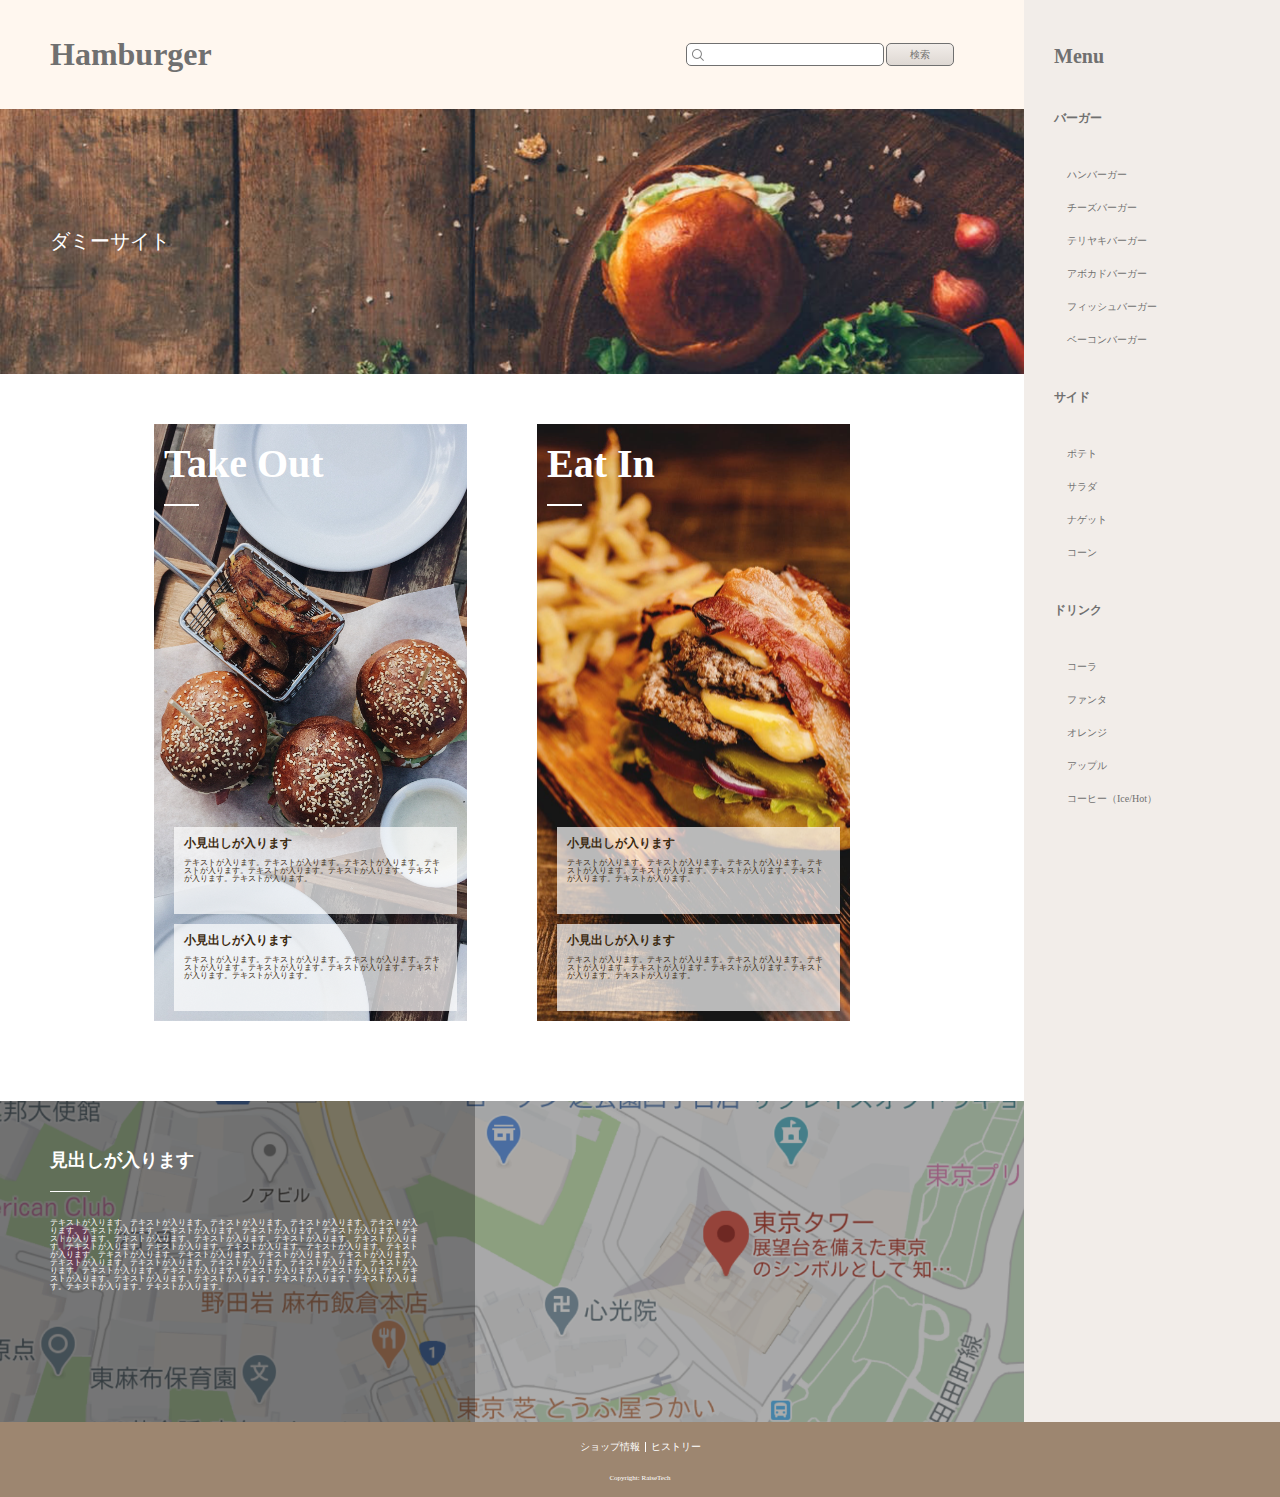
==== index.html @ 89074e0b "first commit" ====
<!DOCTYPE html>
<html lang="ja">
<head>
    <meta charset="UTF-8">
    <meta name="viewport" content="width=device-width, initial-scale=1.0">
    <link rel="stylesheet" href="./scss/style.css">
    <link href="https://use.fontawesome.com/releases/v5.6.1/css/all.css" rel="stylesheet">
    <title>Hamburger</title>
</head>
<body>
    <div class="l-wrap">
        <div class="l-main">
            <header class="l-header">
                <div class="p-header">
                <h1>Hamburger</h1>
                    <div class="p-header__seach">
                    <form action="#">
                        <input class="p-header__seach--text" type="text">
                        <input class="p-header__seach--btn" type="submit" value="検索">
                    </form>
                </div>
                <div class="p-header__hamburger" id="open_nav">
                    <span>Menu</span>
                  </div>
                </div>
            </header>
            <article class="p-article">
                <div class="p-article__img">
                    <p>ダミーサイト</p>
                </div>
                <section class="c-section">
                    <div class="c-section__item c-section__item--takeout">
                        <h2>Take Out</h2>
                        <div class="c-section__line"></div>
                            <div class="c-section__inner c-section__inner1">
                            <h3>小見出しが入ります</h3>
                            <p>テキストが入ります。テキストが入ります。テキストが入ります。テキストが入ります。テキストが入ります。テキストが入ります。テキストが入ります。テキストが入ります。</p>
                            </div>
                            <div class="c-section__inner  c-section__inner2">
                                <h3>小見出しが入ります</h3>
                                <p>テキストが入ります。テキストが入ります。テキストが入ります。テキストが入ります。テキストが入ります。テキストが入ります。テキストが入ります。テキストが入ります。</p>
                            </div>
                    </div>
                    <div class="c-section__item c-section__item--eatin">
                            <h2>Eat In</h2>
                            <div class="c-section__line"></div>
                            <div class="c-section__inner c-section__inner1">
                            <h3>小見出しが入ります</h3>
                            <p>テキストが入ります。テキストが入ります。テキストが入ります。テキストが入ります。テキストが入ります。テキストが入ります。テキストが入ります。テキストが入ります。</p>
                            </div>
                            <div class="c-section__inner  c-section__inner2">
                                <h3>小見出しが入ります</h3>
                                <p>テキストが入ります。テキストが入ります。テキストが入ります。テキストが入ります。テキストが入ります。テキストが入ります。テキストが入ります。テキストが入ります。</p>
                            </div>
                    </div>
                </section>
                <section class="p-section-map">
                    <div class="p-section-map__inner">
                        <h2>見出しが入ります</h2>
                        <div class="p-section__line"></div>
                        <p>テキストが入ります。テキストが入ります。テキストが入ります。テキストが入ります。テキストが入ります。テキストが入ります。テキストが入ります。テキストが入ります。テキストが入ります。テキストが入ります。テキストが入ります。テキストが入ります。テキストが入ります。テキストが入ります。テキストが入ります。テキストが入ります。テキストが入ります。テキストが入ります。テキストが入ります。テキストが入ります。テキストが入ります。テキストが入ります。テキストが入ります。テキストが入ります。テキストが入ります。テキストが入ります。テキストが入ります。テキストが入ります。テキストが入ります。テキストが入ります。テキストが入ります。テキストが入ります。テキストが入ります。テキストが入ります。テキストが入ります。テキストが入ります。テキストが入ります。テキストが入ります。テキストが入ります。</p>
                    </div>
                </section>
            </article>
        </div>
        <aside class="l-aside">
                <nav class="p-aside">
                <h2>Menu</h2>
                <h3>バーガー</h3>
                <ul>
                    <li><a href="#">ハンバーガー</a></li>
                    <li><a href="#">チーズバーガー</a></li>
                    <li><a href="#">テリヤキバーガー</a></li>
                    <li><a href="#">アボカドバーガー</a></li>
                    <li><a href="#">フィッシュバーガー</a></li>
                    <li><a href="#">ベーコンバーガー</a></li>
                </ul>
                <h3>サイド</h3>
                <ul>
                    <li><a href="#">ポテト</a></li>
                    <li><a href="#">サラダ</a></li>
                    <li><a href="#">ナゲット</a></li>
                    <li><a href="#">コーン</a></li>
                </ul>
                <h3>ドリンク</h3>
                <ul>
                    <li><a href="#">コーラ</a></li>
                    <li><a href="#">ファンタ</a></li>
                    <li><a href="#">オレンジ</a></li>
                    <li><a href="#">アップル</a></li>
                    <li><a href="#">コーヒー（Ice/Hot）</a></li>
                </ul>
                </nav>
        </aside>
    </div>
    <footer class="l-footer">
            <div class="p-footer">
                <ul>
                    <li>ショップ情報</li>
                    <li>ヒストリー</li>
                </ul>
                <span>Copyright: RaiseTech</span>
            </div>
    </footer>
    <nav class="p-header__nav" id="nav">
        <div class="p-header__nav--icon" id="close_nav"><i class="fas fa-times"></i></div>
        <h2>Menu</h2>
        <h3>バーガー</h3>
        <ul>
            <li><a href="#">ハンバーガー</a></li>
            <li><a href="#">チーズバーガー</a></li>
            <li><a href="#">テリヤキバーガー</a></li>
            <li><a href="#">アボカドバーガー</a></li>
            <li><a href="#">フィッシュバーガー</a></li>
            <li><a href="#">ベーコンバーガー</a></li>
        </ul>
        <h3>サイド</h3>
        <ul>
            <li><a href="#">ポテト</a></li>
            <li><a href="#">サラダ</a></li>
            <li><a href="#">ナゲット</a></li>
            <li><a href="#">コーン</a></li>
        </ul>
        <h3>ドリンク</h3>
        <ul>
            <li><a href="#">コーラ</a></li>
            <li><a href="#">ファンタ</a></li>
            <li><a href="#">オレンジ</a></li>
            <li><a href="#">アップル</a></li>
            <li><a href="#">コーヒー（Ice/Hot）</a></li>
        </ul>
        </nav>
    <script src="./scripts/jquery-3.5.1.min.js"></script>
    <script>
        'use strict';

        $(document).ready(function(){

            $('#open_nav,#close_nav').on('click',function(){
                $('#wraapper,#nav').toggleClass('show');
            });
        });
    </script>
</body>
</html>
---- scss/style.css ----
/* ==============================================================
    Foundation
    ==============================================================*/
@import url(reset.css);
html {
  max-width: 100%;
  margin: 0 auto;
  font-size: 62.5%; }

/* ==============================================================
    Layout
    ==============================================================*/
.l-wrap {
  width: 100%;
  margin: 0 auto;
  background-color: #ffffff; }
  .l-wrap:after {
    content: "";
    display: block;
    clear: both; }

.l-main {
  position: relative;
  width: 80%;
  height: 1422px;
  float: left; }

.l-aside {
  width: 20%;
  height: 1422px;
  float: right;
  background-color: #F2EDE9; }

.l-header {
  width: 100%;
  height: 109px;
  background-color: #FFF7EF; }

.l-footer {
  width: 100%;
  height: 75px;
  margin: 0 auto;
  background-color: #9D8670; }

/* ==============================================================
    Object
    ==============================================================*/
/* Project */
.p-header {
  position: relative;
  display: flex;
  align-items: center;
  justify-content: space-between; }
  .p-header h1 {
    padding-left: 50px;
    color: #707070;
    font-size: 3.2rem;
    line-height: 109px; }

.p-header__seach {
  position: absolute;
  padding-right: 20px;
  right: 50px; }
  .p-header__seach .p-header__seach--text {
    box-sizing: border-box;
    width: 198px;
    height: 23px;
    border: solid 1px #707070;
    border-radius: 5px;
    background-color: #ffffff;
    background-image: url(../img/seach.png);
    background-size: 12px 12px;
    background-repeat: no-repeat;
    background-position: 5px center;
    padding-left: 21px;
    outline: 0; }
  .p-header__seach .p-header__seach--btn {
    box-sizing: border-box;
    width: 68px;
    height: 23px;
    border: solid 1px #707070;
    border-radius: 5px;
    background: linear-gradient(to bottom, #F2EDE9, #DED8D3);
    color: #707070;
    font-size: 1rem; }

.p-header__hamburger {
  display: none; }

.p-article__img {
  box-sizing: border-box;
  padding-left: 50px;
  background-image: url("../img/dummysite.png");
  background-size: cover;
  background-repeat: no-repeat;
  background-position: center;
  color: #ffffff;
  line-height: 265px; }
  .p-article__img p {
    font-size: 2rem; }

.p-aside a {
  width: 130px;
  text-decoration: none; }
  .p-aside a:link, .p-aside a:visited, .p-aside a:hover, .p-aside a:active {
    color: #707070; }
.p-aside h2 {
  margin: 46px 0 46px 0;
  padding-left: 30px;
  color: #707070;
  font-size: 2rem;
  font-weight: bold; }
.p-aside h3 {
  margin: 46px 0 46px 0;
  padding-left: 30px;
  color: #707070;
  font-size: 1.2rem;
  font-weight: bold; }
.p-aside ul {
  width: 240px;
  padding-left: 20px;
  list-style: none; }
  .p-aside ul li {
    margin: 23px;
    font-size: 1rem; }

.p-section-map {
  position: absolute;
  left: 0;
  right: 0;
  box-sizing: border-box;
  bottom: 0;
  width: 100%;
  height: 321px;
  margin: 0 auto;
  background: rgba(0, 0, 0, 0.8);
  background-image: url("../img/map.png");
  background-size: cover;
  background-repeat: no-repeat;
  background-position: center; }

.p-section-map__inner {
  position: relative;
  box-sizing: border-box;
  width: 475px;
  height: 321px;
  padding: 50px;
  background: rgba(0, 0, 0, 0.3); }
  .p-section-map__inner .p-section__line {
    position: absolute;
    width: 40px;
    height: 20px;
    top: 70px;
    display: block;
    border-bottom: solid 1px #ffffff; }
  .p-section-map__inner h2 {
    margin-bottom: 50px;
    color: #ffffff;
    font-size: 1.8rem; }
  .p-section-map__inner p {
    color: #ffffff;
    font-size: 0.8rem; }

.p-footer {
  color: #ffffff;
  text-align: center; }
  .p-footer span {
    font-size: 0.7rem; }
  .p-footer ul {
    display: flex;
    justify-content: center;
    list-style: none; }
  .p-footer li {
    font-size: 1rem;
    padding: 0 5px 0 5px;
    margin: 20px 0 20px 0; }
    .p-footer li:first-child {
      border-right: solid 1px #ffffff; }

.p-header__nav {
  width: 270px;
  height: 100%;
  padding: 40px 0 40px;
  background-color: #F2EDE9; }
  .p-header__nav .p-header__nav--icon {
    padding-right: 30px;
    text-align: right;
    font-size: 2rem;
    color: #707070; }
  .p-header__nav a {
    width: 130px;
    text-decoration: none; }
    .p-header__nav a:link, .p-header__nav a:visited, .p-header__nav a:hover, .p-header__nav a:active {
      color: #707070; }
  .p-header__nav h2 {
    margin: 46px 0 46px 0;
    padding-left: 30px;
    color: #707070;
    font-weight: bold;
    font-size: 2rem; }
  .p-header__nav h3 {
    margin: 46px 0 46px 0;
    padding-left: 30px;
    color: #707070;
    font-size: 1.2rem;
    font-weight: bold; }
  .p-header__nav ul {
    width: 240px;
    padding-left: 20px;
    list-style: none; }
    .p-header__nav ul li {
      margin: 23px;
      font-size: 1rem; }

#open_nav {
  cursor: pointer; }

#nav {
  position: fixed;
  right: -270px;
  top: 0;
  width: 270px;
  height: 100%; }

.show {
  transform: translate3d(-270px, 0, 0); }

/* component */
.c-section {
  position: relative;
  display: flex;
  justify-content: center; }

.c-section__item {
  width: 313px;
  height: 597px;
  padding: 20px  10px 0 10px;
  position: relative; }
  .c-section__item .c-section__line {
    position: absolute;
    width: 35px;
    height: 20px;
    display: block;
    border-bottom: solid 2px #ffffff; }
  .c-section__item h2 {
    color: #ffffff;
    font-size: 4rem; }

.c-section__item--takeout {
  margin: 50px 25px 50px 50px;
  background-image: url(../img/takeout.png);
  background-size: 313px 597px;
  background-repeat: no-repeat; }

.c-section__item--eatin {
  margin: 50px 50px 50px 25px;
  background-image: url(../img/eatin.png);
  background-size: 313px 597px;
  background-repeat: no-repeat; }

.c-section__inner {
  box-sizing: border-box;
  width: 85%;
  height: 87px;
  margin: 10px;
  padding: 10px;
  background: rgba(255, 255, 255, 0.7); }
  .c-section__inner h3 {
    margin-bottom: 10px;
    color: #3C2A10;
    font-size: 1.2rem; }
  .c-section__inner p {
    color: #3C2A10;
    font-size: 0.8rem; }

.c-section__inner1 {
  position: absolute;
  bottom: 117px; }

.c-section__inner2 {
  position: absolute;
  bottom: 20px; }

@media screen and (max-width: 768px) {
  .l-main {
    width: 100%; }

  .l-aside {
    display: inline;
    visibility: hidden; }

  .p-header__hamburger {
    display: flex;
    flex: 0 0 0px;
    align-self: center;
    margin-left: 16px;
    text-align: center;
    color: #707070;
    font-size: 2rem;
    font-weight: bold; } }

/*# sourceMappingURL=style.css.map */
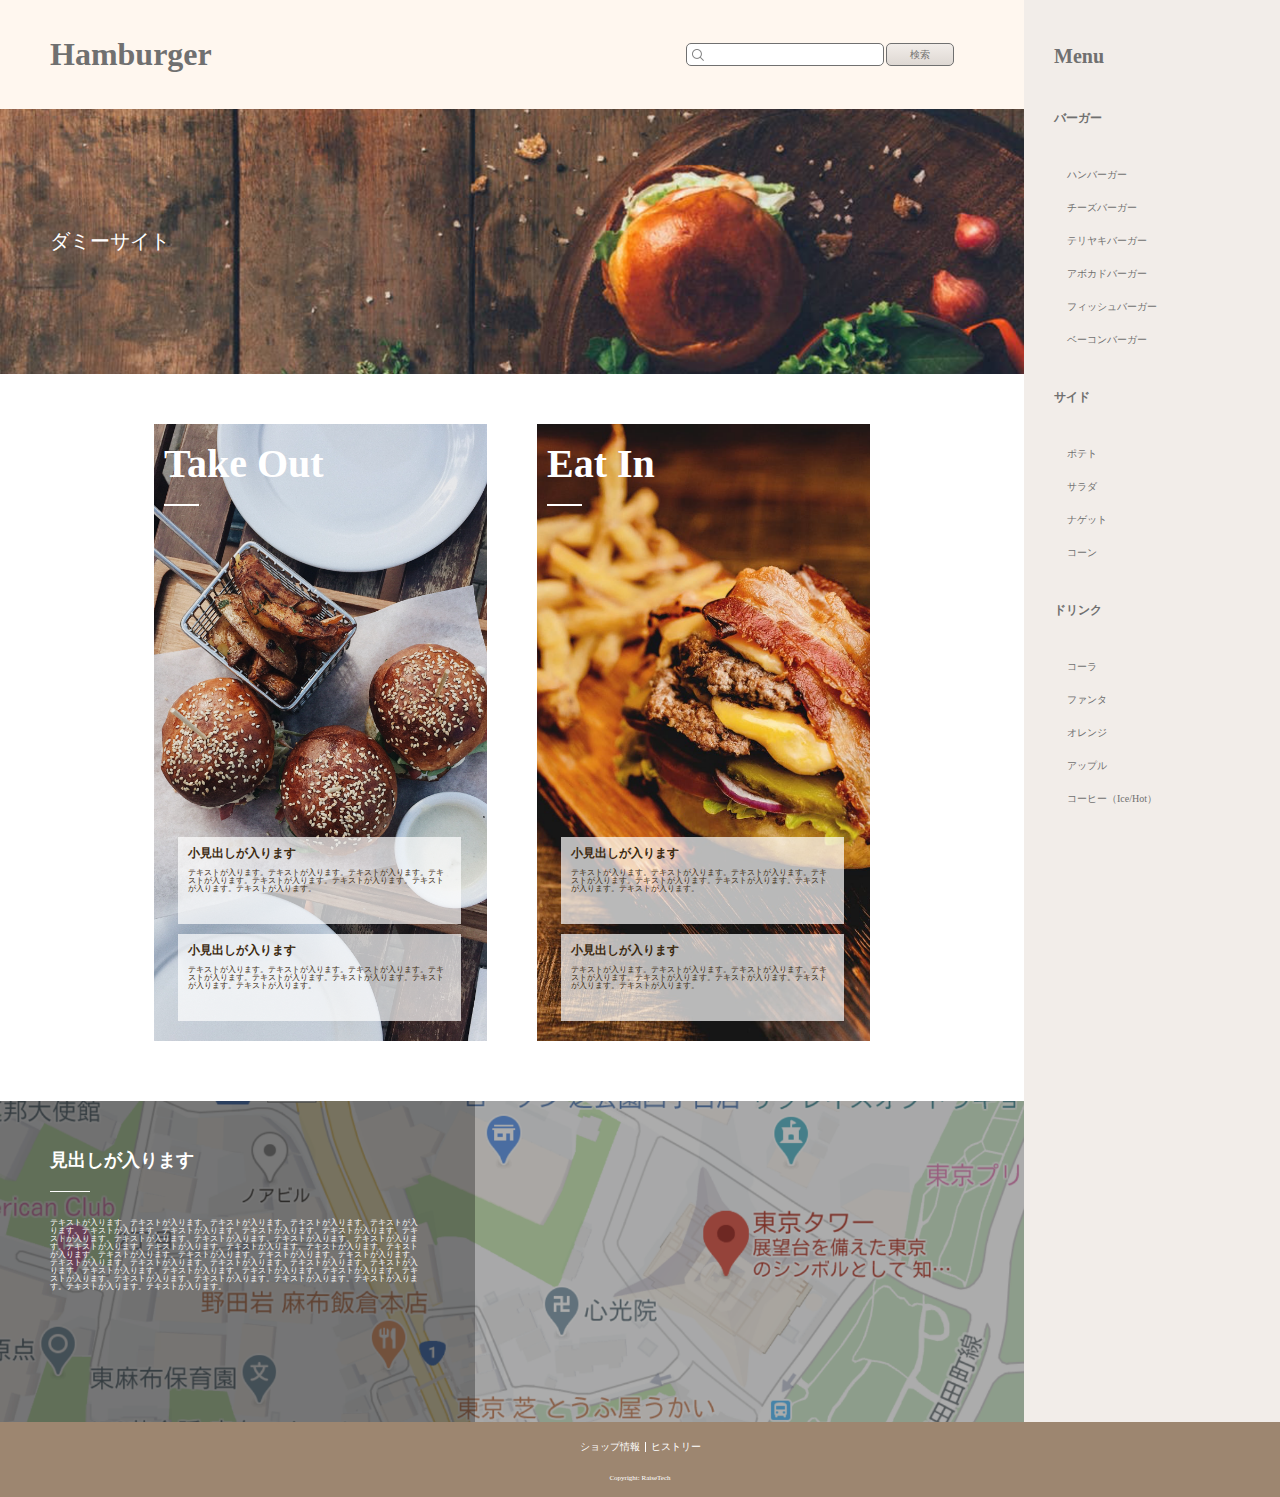
==== commit d247562a: "update index.html,style.scss" ====
--- a/index.html
+++ b/index.html
@@ -104,32 +104,35 @@
     </footer>
     <nav class="p-header__nav" id="nav">
         <div class="p-header__nav--icon" id="close_nav"><i class="fas fa-times"></i></div>
+        <div class="p-header__list">
         <h2>Menu</h2>
         <h3>バーガー</h3>
-        <ul>
-            <li><a href="#">ハンバーガー</a></li>
-            <li><a href="#">チーズバーガー</a></li>
-            <li><a href="#">テリヤキバーガー</a></li>
-            <li><a href="#">アボカドバーガー</a></li>
-            <li><a href="#">フィッシュバーガー</a></li>
-            <li><a href="#">ベーコンバーガー</a></li>
-        </ul>
-        <h3>サイド</h3>
-        <ul>
-            <li><a href="#">ポテト</a></li>
-            <li><a href="#">サラダ</a></li>
-            <li><a href="#">ナゲット</a></li>
-            <li><a href="#">コーン</a></li>
-        </ul>
-        <h3>ドリンク</h3>
-        <ul>
-            <li><a href="#">コーラ</a></li>
-            <li><a href="#">ファンタ</a></li>
-            <li><a href="#">オレンジ</a></li>
-            <li><a href="#">アップル</a></li>
-            <li><a href="#">コーヒー（Ice/Hot）</a></li>
-        </ul>
-        </nav>
+            <ul>
+                <li><a href="#">ハンバーガー</a></li>
+                <li><a href="#">チーズバーガー</a></li>
+                <li><a href="#">テリヤキバーガー</a></li>
+                <li><a href="#">アボカドバーガー</a></li>
+                <li><a href="#">フィッシュバーガー</a></li>
+                <li><a href="#">ベーコンバーガー</a></li>
+            </ul>
+            <h3>サイド</h3>
+            <ul>
+                <li><a href="#">ポテト</a></li>
+                <li><a href="#">サラダ</a></li>
+                <li><a href="#">ナゲット</a></li>
+                <li><a href="#">コーン</a></li>
+            </ul>
+            <h3>ドリンク</h3>
+            <ul>
+                <li><a href="#">コーラ</a></li>
+                <li><a href="#">ファンタ</a></li>
+                <li><a href="#">オレンジ</a></li>
+                <li><a href="#">アップル</a></li>
+                <li><a href="#">コーヒー（Ice/Hot）</a></li>
+            </ul>
+        </div>
+    </nav>
+    <div class="p-header__overlay" id="overlay"></div>
     <script src="./scripts/jquery-3.5.1.min.js"></script>
     <script>
         'use strict';
@@ -139,7 +142,18 @@
             $('#open_nav,#close_nav').on('click',function(){
                 $('#wraapper,#nav').toggleClass('show');
             });
+
+            $(function() {
+                $("#open_nav").click(function() {
+                    $("#overlay").fadeIn();
+                });
+                $("#close_nav").click(function() {
+                    $("#overlay").fadeOut();
+                });
+            });
+
         });
+
     </script>
 </body>
 </html>--- a/scss/style.css
+++ b/scss/style.css
@@ -211,7 +211,11 @@
     .p-header__nav ul li {
       margin: 23px;
       font-size: 1rem; }
-
+  .p-header__nav .p-header__list {
+    height: 100%;
+    overflow-y: auto; }
+
+/* drawer menu */
 #open_nav {
   cursor: pointer; }
 
@@ -220,14 +224,27 @@
   right: -270px;
   top: 0;
   width: 270px;
-  height: 100%; }
+  height: 100%;
+  overflow: scroll;
+  z-index: 200; }
+
+#overlay {
+  display: none;
+  width: 100%;
+  height: 100%;
+  text-align: center;
+  position: fixed;
+  top: 0;
+  z-index: 100;
+  background: rgba(0, 0, 0, 0.7); }
 
 .show {
   transform: translate3d(-270px, 0, 0); }
 
 /* component */
 .c-section {
-  position: relative;
+  width: 100%;
+  margin: 0 auto;
   display: flex;
   justify-content: center; }
 
@@ -249,20 +266,21 @@
 .c-section__item--takeout {
   margin: 50px 25px 50px 50px;
   background-image: url(../img/takeout.png);
-  background-size: 313px 597px;
-  background-repeat: no-repeat; }
+  background-size: cover;
+  background-repeat: no-repeat;
+  background-position: center; }
 
 .c-section__item--eatin {
   margin: 50px 50px 50px 25px;
   background-image: url(../img/eatin.png);
-  background-size: 313px 597px;
-  background-repeat: no-repeat; }
+  background-size: cover;
+  background-repeat: no-repeat;
+  background-position: center; }
 
 .c-section__inner {
   box-sizing: border-box;
   width: 85%;
   height: 87px;
-  margin: 10px;
   padding: 10px;
   background: rgba(255, 255, 255, 0.7); }
   .c-section__inner h3 {
@@ -275,13 +293,19 @@
 
 .c-section__inner1 {
   position: absolute;
+  left: 23.5px;
   bottom: 117px; }
 
 .c-section__inner2 {
   position: absolute;
+  left: 23.5px;
   bottom: 20px; }
 
+/* Media Query */
 @media screen and (max-width: 768px) {
+  body {
+    overflow-y: hidden; }
+
   .l-main {
     width: 100%; }
 
